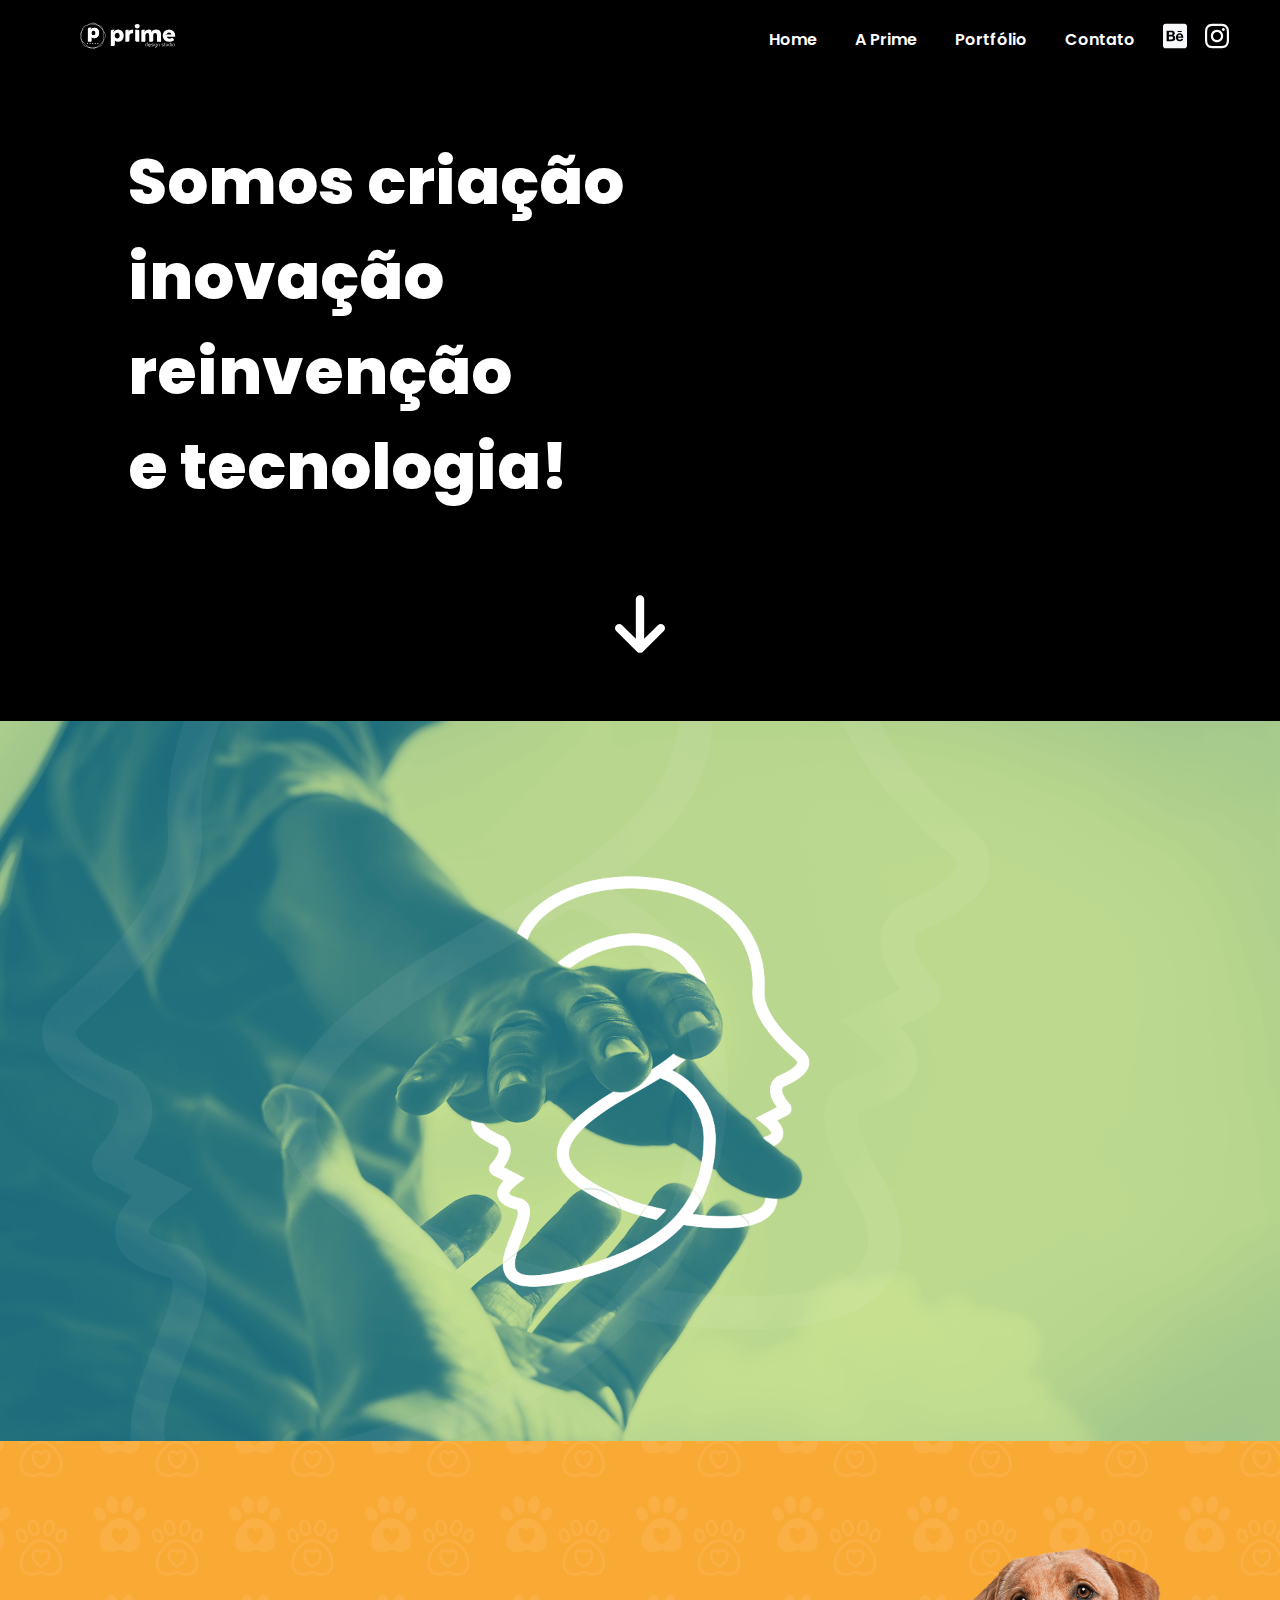
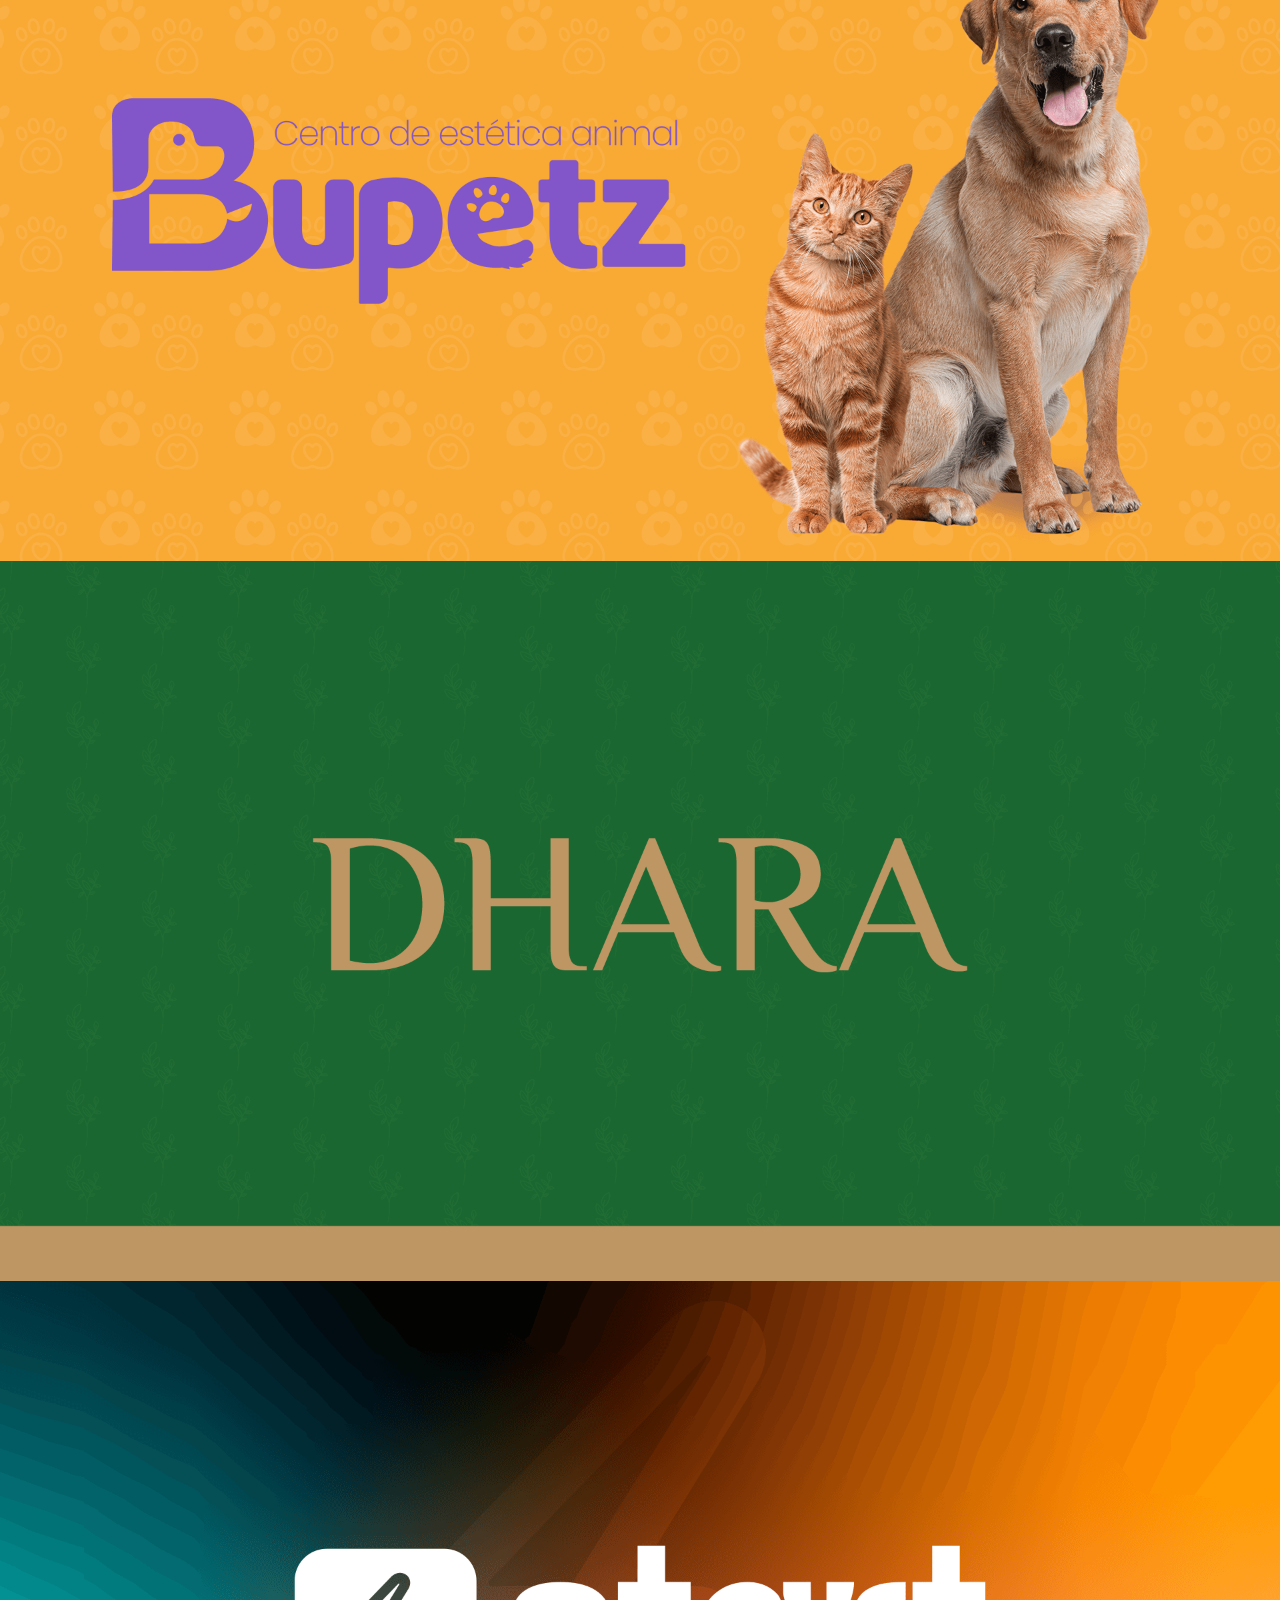
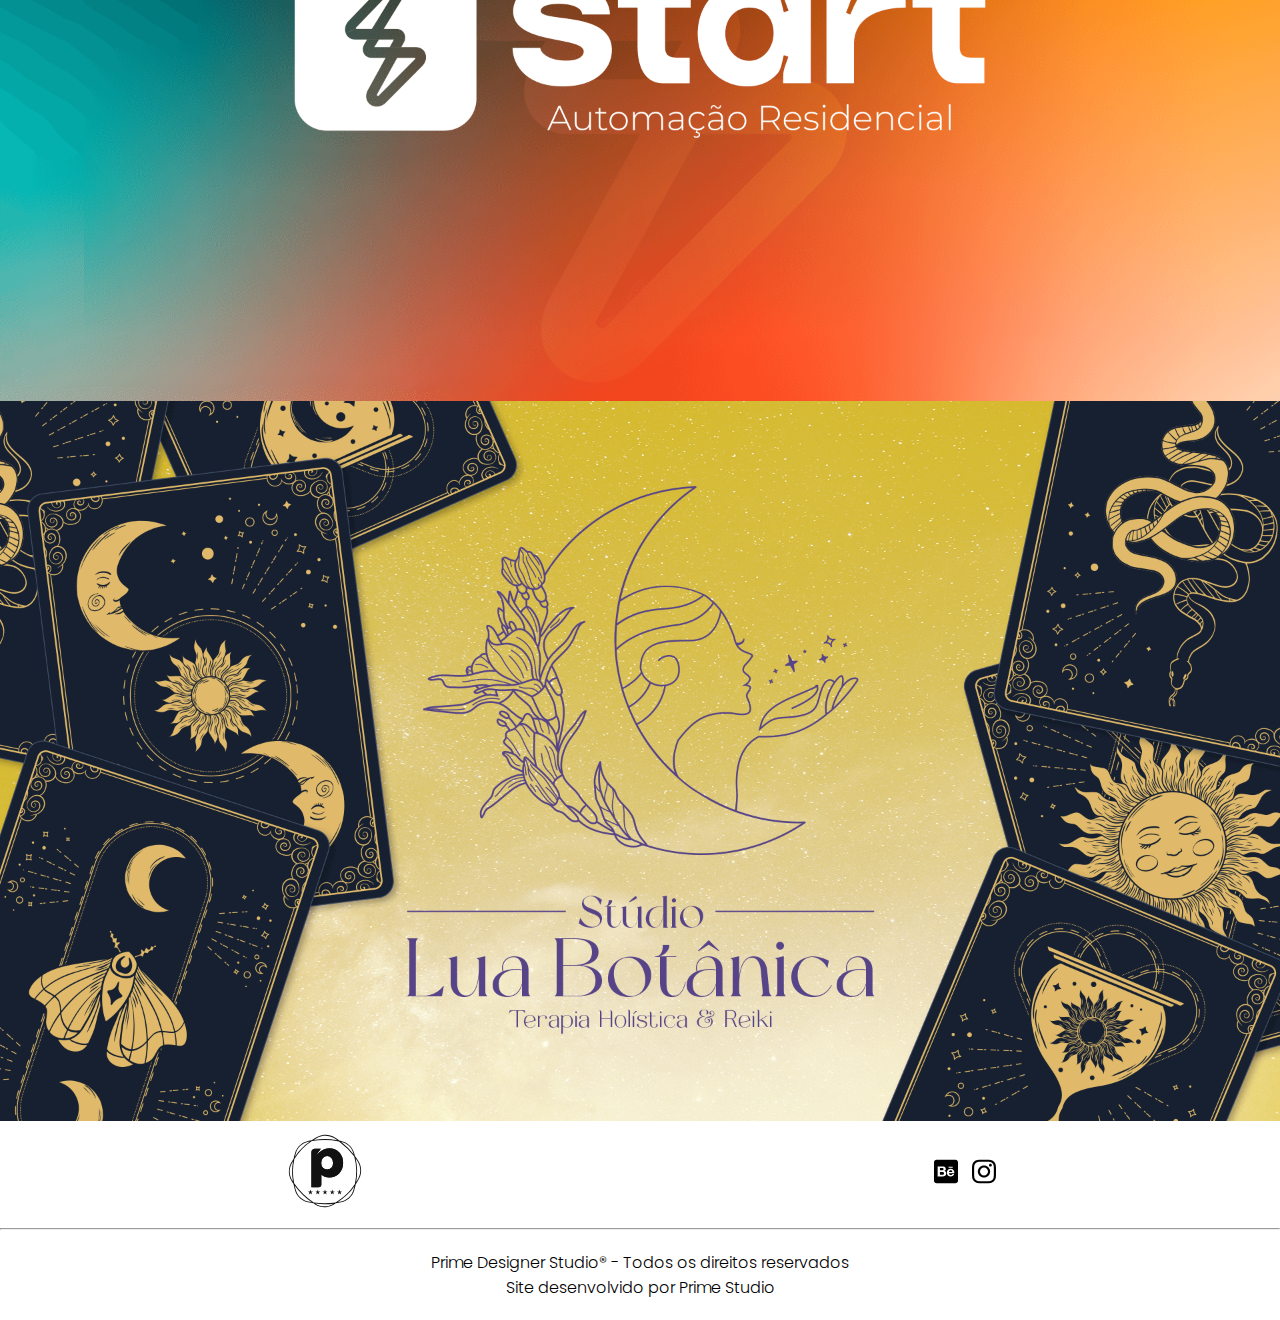
==== index.html @ 7d54ef8a "Commit | Configurando o site da Start e dhara" ====
<!DOCTYPE html>
<html lang="pt-br">
<head>
    <meta charset="UTF-8">
    <meta http-equiv="X-UA-Compatible" content="IE=edge">
    <meta name="viewport" content="width=device-width, initial-scale=1.0">
    <link rel="stylesheet" href="css/style.css">
    <link rel="stylesheet" href="css/fixed.css">
    <link rel="shortcut icon" href="img/icon/logo_footer.svg" type="image/x-icon">
    <script src="./js/main.js"></script>
    <title>Home | Prime Designer Studio</title>
    <meta name="description" content="Somos criação, inovação, reinvenção e tecnologia! Um estúdio focado em: Design, Identidade Visual, Gestão de Mídias Sociai">
</head>

    <body>
        <header>
            <nav class="navegation">
                <div class="logo_nav">
                    <img src="img/icon/logo_nav.svg" alt="Logo da Prime Studio">
                </div>
                <div class="nav_interacao">
                    <ul>
                        <a href="./index.html"><li>Home</li></a>
                        <a href="./pages/info.html"><li>A Prime</li></a>
                        <a href="#portifolio"><li>Portfólio</li></a>
                        <a href="./pages/contato.html"><li>Contato</li></a>
                        <a href="https://www.behance.net/somosprimedsgn" target="_blank"><img style="width: 1.5em;" class="icons_nav" src="img/icon/logo_behance.svg" alt="logo_behance"></a>
                        <a href="https://www.instagram.com/somosprimedsgn/" target="_blank"><img style="width: 1.5em;" class="icons_nav" src="img/icon/logo_instagram.svg" alt="logo_Instagram"></a>
                    </ul>
                </div>
            </nav>
    </header>

        <main>
            <section>
                <div class="main_apresetacao">
                    <div class="main_titulo">
                            <h1>Somos criação <br> inovação <br> reinvenção <br> e tecnologia!</h1>
                    </div>
                </div>
                <div class="arrow_main">
                    <img src="img/icon/seta_icon.svg" alt="seta">
                </div>
            </section>

            <section class="section_apresentacoes_main">
                <div class="section_img">
                    <a href="#portifolio"><span></span></a>
                    <img class="section_apresentacao" src="img/section_1.png" alt="">
                    <div class="overlay">
                       <a href="pages/projects/psicologa-project.html"><p>Erica Lima Psicologia</p></a>
                       <p style="text-align: center;">Saiba mais</p>
                    </div>
                </div>
                <div class="section_img">
                    <img class="section_apresentacao" src="img/section_2.png" alt="">
                    <div class="overlay">
                        <a href="pages/projects/bupetz-project.html"><p>Bupetz Pet-Shop</p></a>
                        <p style="text-align: center;">Saiba mais</p>
                    </div>
                </div>
                <div class="section_img">
                    <img class="section_apresentacao" src="img/section_3.png" alt="">
                    <div class="overlay">
                        <a href="pages/projects/dhara-project.html"><p>Dhara</p></a>
                        <p style="text-align: center;">Saiba mais</p>
                    </div>
                </div>
                <div class="section_img">
                    <img class="section_apresentacao" src="img/section_4.png" alt="">
                    <div class="overlay">
                        <a href="#"><p>Saiba mais</p></a>
                    </div>
                </div>
                <div class="section_img">
                    <img class="section_apresentacao" src="img/section_5.png" alt="">
                    <div class="overlay">
                        <a href="#"><p>Saiba mais</p></a>
                    </div>
                </div>
            </section>

        </main>

        <footer>
            <div class="selecao_footer">
                <div class="logo_footer">
                    <img src="img/icon/logo_footer.svg" alt="Logo Prime Designer Studio footer">
                </div>
                <div class="sociais_footer">
                    <a href="https://www.behance.net/somosprimedsgn" target="_blank"><img style="width: 1.5em;" class="icons_nav" src="img/icon/logo_behance_black.svg" alt="logo_behance"></a>
                    <a href="https://www.instagram.com/somosprimedsgn/" target="_blank"><img style="width: 1.5em;" class="icons_nav" src="img/icon/logo_instagram_black.svg" alt="logo_Instagram"></a>
                </div>
            </div>

        <hr>

            <div class="direitos">
                <p>Prime Designer Studio&reg; - Todos os direitos reservados</p>
                <p>Site desenvolvido por Prime Studio</p>
            </div>
        </footer>
    </body>
</html>
---- css/style.css ----
.main_apresetacao {
    display: flex;
    position: relative;
    min-width: 100%;
    height: 30vw;
    margin-top: 10%;
}

.main_titulo {
    display: inline-block;
    position: absolute;
    bottom: 20%; left: 10%;
}

.main_titulo h1{
    font-weight: var(--ultrabold-font-weigh);
    font-size: 4em;
}

.arrow_main {
    display: flex;
    width: 100%; height: auto;
    padding-bottom: 5%;
    justify-content: center;
}

.arrow_main img {
    transition: var(--main-transition-config);
    width: 50px;
}

.arrow_main img:hover {
    transition: var(--main-transition-config);
    transform: translateX(0) translateY(10%);
}

.section_apresentacoes_main {
    display: flex;
    justify-content: center;
    flex-direction: column;
}

.section_apresentacao {
    width: 100%;
    height: auto;
}

.section_img {
    position: relative;
}

.section_img img {
    display: block;
    margin: auto;
    width: 100%;
    height: auto;
    transition: filter 0.3s ease-in-out;
}

.overlay {
    position: absolute;
    top: 50%; left: 50%;
    transform: translate(-50%, -50%);
    padding: 10px;
    opacity: 0;
    transition: opacity 0.3s ease-in-out;
}

.overlay p {
    color: var(--main-color-font);
    font-size: 3em;
    font-weight: var(--bold-font-weigh);
    transition: opacity 0.3s ease-in-out, background-color 0.3s ease-in-out;
}

.section_img:hover .overlay {
    opacity: 1;
  }

.overlay a:hover p {
    transition: opacity 0.3s ease-in-out, background-color 0.3s ease-in-out;
    background: linear-gradient(to right, #000000, #000000);
    background-clip: text;
    -webkit-background-clip: text;
    -webkit-text-fill-color: transparent
}

.section_img:hover img {
    transition: var(--main-transition-config);
    filter: brightness(70%);
}
---- css/fixed.css ----
@import url('https://fonts.googleapis.com/css2?family=Poppins:wght@300;400;600;800&display=swap');


:root {
    --main-size-logo: 8vw;
    --main-transition-config: 300ms linear; 
    --main-font-weigh: 300;
    --medium-font-weigh: 400;
    --bold-font-weigh: 600;
    --ultrabold-font-weigh: 800;
    --paleta-roxo-color: #9a48e7;
    --main-color-font: #ffffff;
    --black-color-font: #000;
    --main-bg-color: #000;
    --white-bg-color:#ffffff;
}

* {
    font-family: 'Poppins', sans-serif;
    font-weight: var(--main-font-weigh);
    margin: 0; padding: 0;
    text-decoration: none;
    list-style: none;
    color: var(--main-color-font);
}

body {
    background-color: var(--main-bg-color);
}

nav {
    background-color: var(--main-bg-color);
}
    
footer {
    background-color: var(--white-bg-color);
}

.navegation {
    display: flex;
    justify-content: space-between;
    align-items: center;
    width: 100%;
}

.logo_nav {
    display: inline-block;
    text-align: center;
    width: 20vw;
}

.logo_nav img {
    width: var(--main-size-logo);
    padding: 20px;
    transition: var(--main-transition-config);
}

.logo_nav img:hover {
    transform: scale(1.1);
    transition: var(--main-transition-config);
}

.nav_interacao {
    display: inline-block;
    min-width: 20vw;
    padding-right: 4%;
}

.nav_interacao ul{
    display: flex;
    font-weight: var(--bold-font-weigh);
    gap: 18px;
    justify-content: left;
    align-items: center;
    text-align: center;
}

.nav_interacao ul li {
    padding: 10px;
    font-weight: var(--bold-font-weigh);
    transition: var(--main-transition-config);
}

.nav_interacao ul li:hover {
    transition: var(--main-transition-config);
    color: var(--paleta-roxo-color);
    border-bottom-style: solid;
    border-radius: 5px;
    border-color: var(--white-bg-color);
    border-width: 4px;
}

.icons_nav {
    transition: var(--main-transition-config);
}

.icons_nav:hover {
    transition: var(--main-transition-config);
    filter: brightness(80%);
    transform: scale(1.1);
}

.selecao_footer {
    display: flex;
    width: 100%;
    justify-content: space-around;
    align-items: center;
}

.sociais_footer {
    display: flex;
    gap: 14px;
    padding: 10px;
}

.logo_footer img {
    transition: var(--main-transition-config);
    width: 100px;
}

.logo_footer img:hover {
    scale: 1.1;
    transition: var(--main-transition-config);
}

.direitos {
    display: flex;
    padding: 20px;
    flex-direction: column;

}

.direitos p {
    color: var(--black-color-font);
    text-align: center;
}
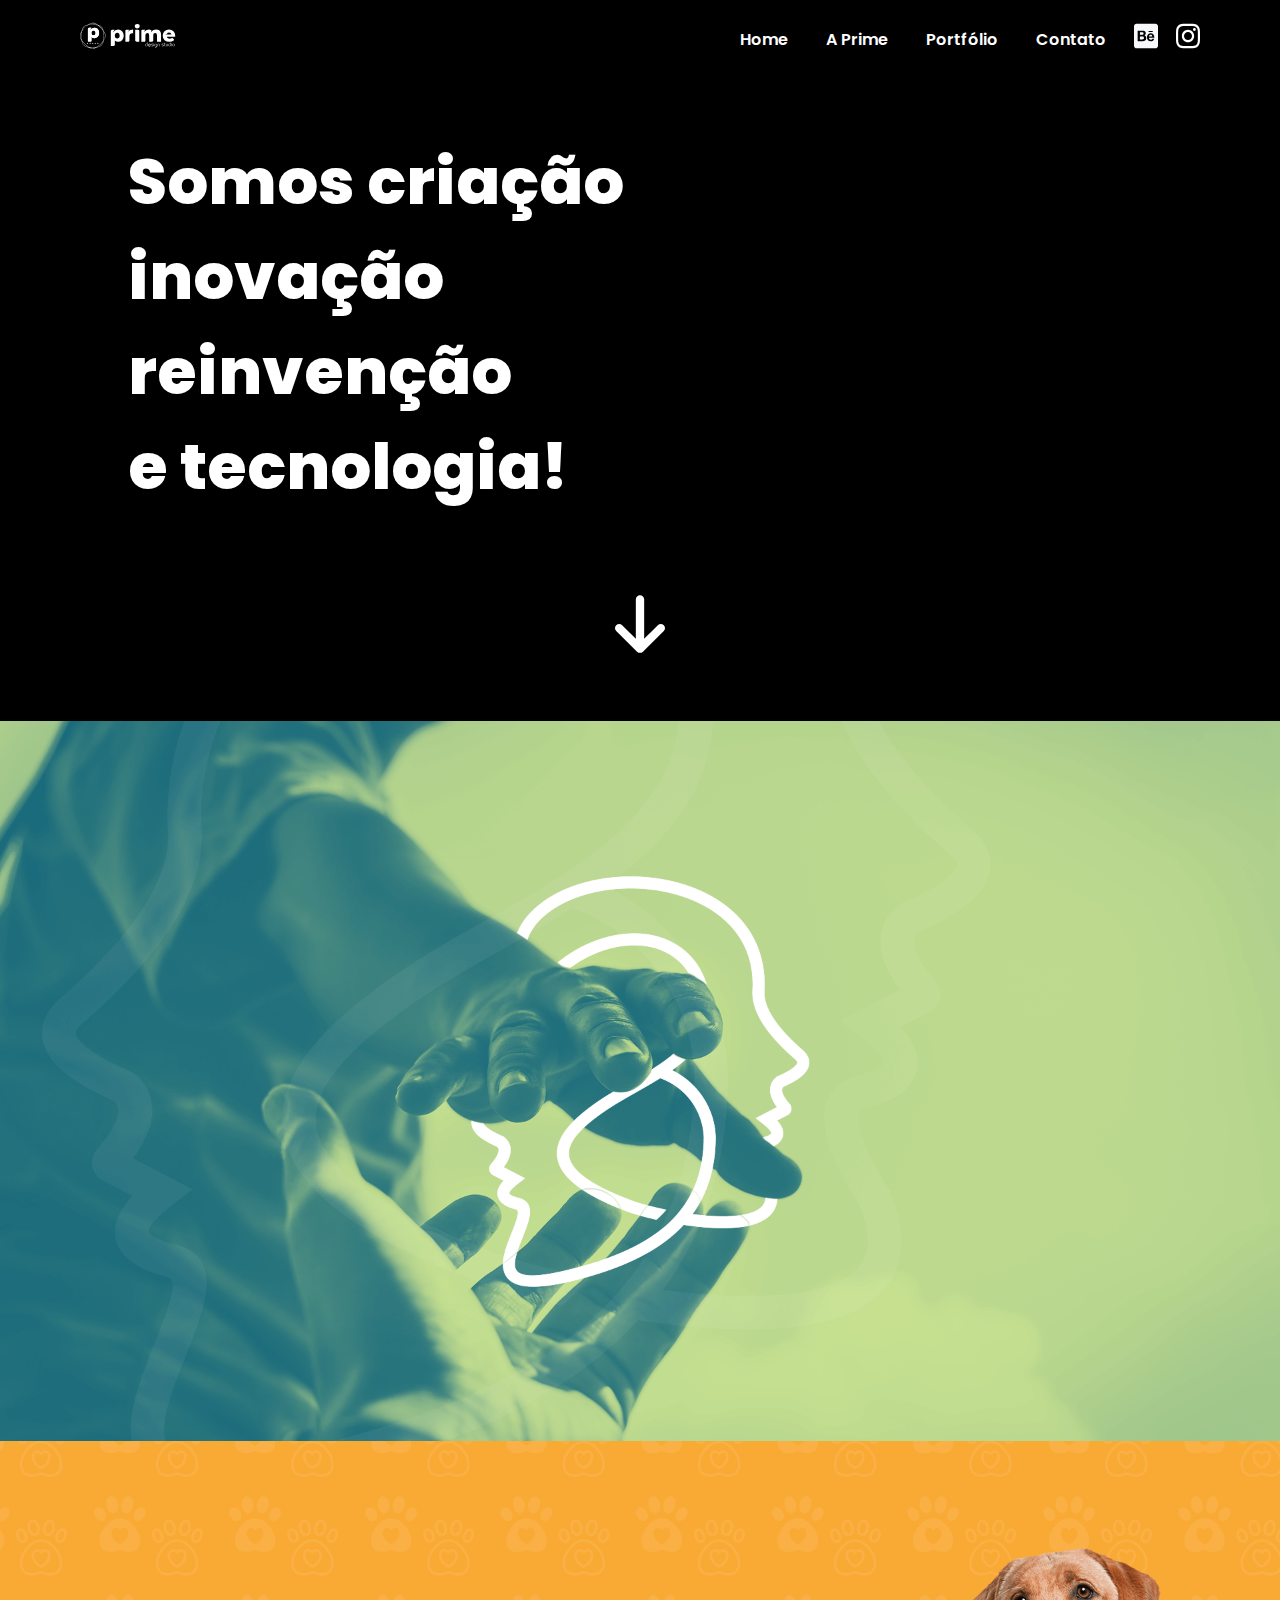
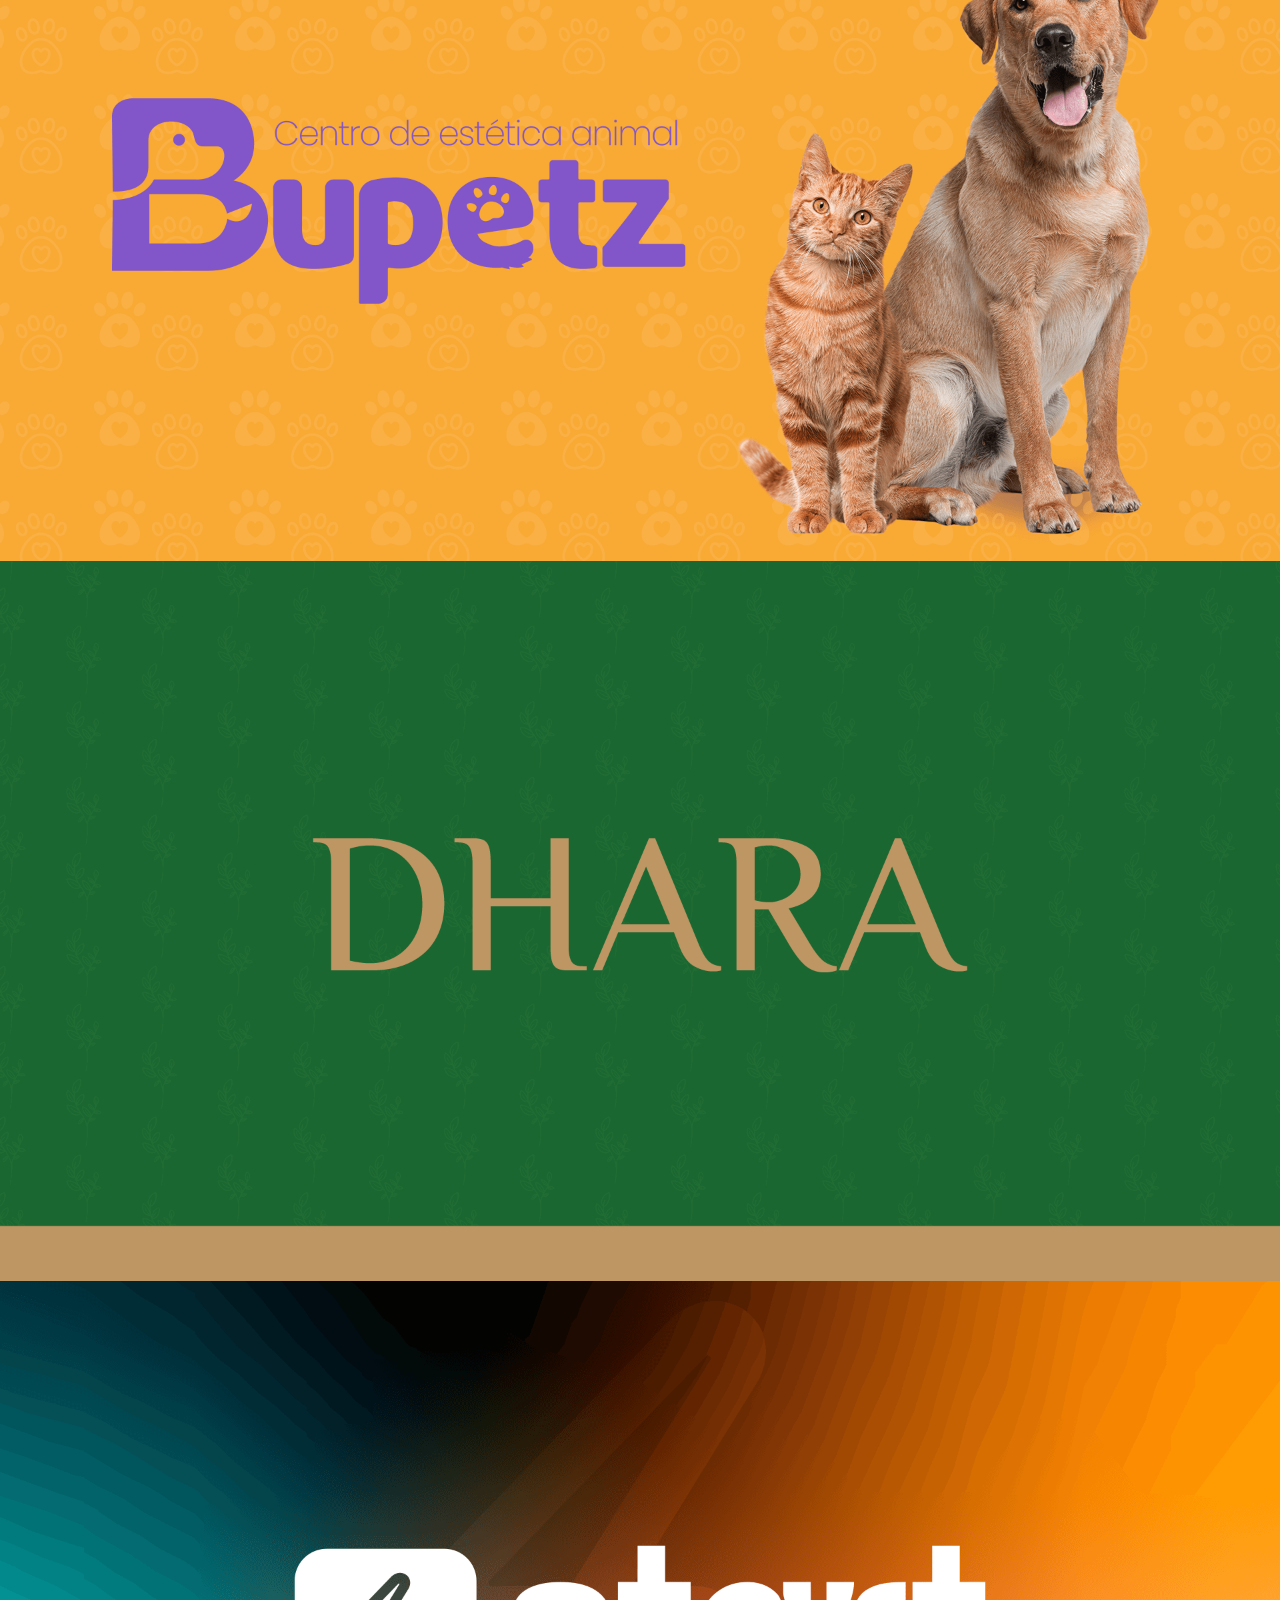
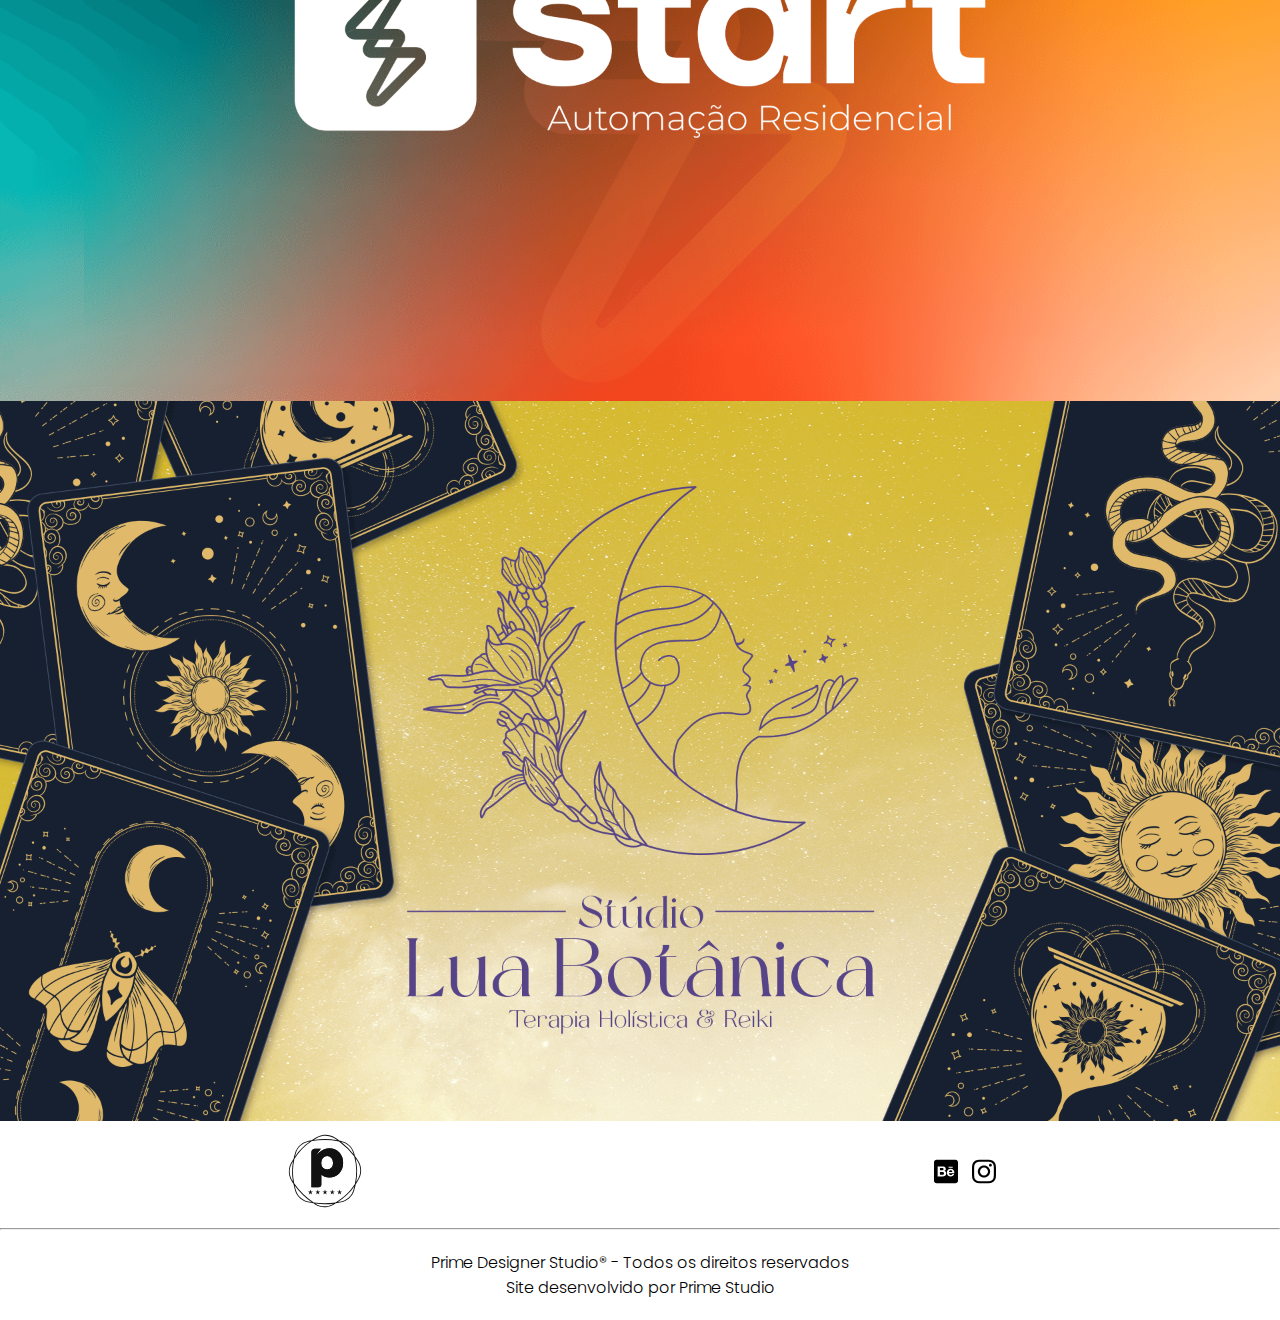
==== commit 7634aa08: "Commit | Finalizando o menu hamburguer." ====
--- a/index.html
+++ b/index.html
@@ -4,6 +4,7 @@
     <meta charset="UTF-8">
     <meta http-equiv="X-UA-Compatible" content="IE=edge">
     <meta name="viewport" content="width=device-width, initial-scale=1.0">
+    <meta http-equiv="Content-Security-Policy" content="frame-ancestors 'self';">
     <link rel="stylesheet" href="css/style.css">
     <link rel="stylesheet" href="css/fixed.css">
     <link rel="shortcut icon" href="img/icon/logo_footer.svg" type="image/x-icon">
@@ -13,20 +14,23 @@
 </head>
 
     <body>
-        <header>
-            <nav class="navegation">
-                <div class="logo_nav">
-                    <img src="img/icon/logo_nav.svg" alt="Logo da Prime Studio">
-                </div>
-                <div class="nav_interacao">
-                    <ul>
-                        <a href="./index.html"><li>Home</li></a>
-                        <a href="./pages/info.html"><li>A Prime</li></a>
-                        <a href="#portifolio"><li>Portfólio</li></a>
-                        <a href="./pages/contato.html"><li>Contato</li></a>
-                        <a href="https://www.behance.net/somosprimedsgn" target="_blank"><img style="width: 1.5em;" class="icons_nav" src="img/icon/logo_behance.svg" alt="logo_behance"></a>
-                        <a href="https://www.instagram.com/somosprimedsgn/" target="_blank"><img style="width: 1.5em;" class="icons_nav" src="img/icon/logo_instagram.svg" alt="logo_Instagram"></a>
-                    </ul>
+        <header class="navegation">
+            <div class="logo_nav">
+                 <img src="img/icon/logo_nav.svg" alt="Logo da Prime Studio">
+            </div>
+            <div class="hamburguer_menu">
+                <img  id="icon_navegation" src="img/icon/Icon_menu.svg" alt="Icone Menu" onclick="click_menu()">
+            </div>
+                <nav>
+                    <div class="nav_interacao" id="options">
+                        <ul>
+                            <a href="index.html"><li>Home</li></a>
+                            <a href="pages/info.html"><li>A Prime</li></a>
+                            <a href="#portifolio"><li>Portfólio</li></a>
+                            <a href="pages/contato.html"><li>Contato</li></a>
+                            <a href="https://www.behance.net/somosprimedsgn" target="_blank"><img style="width: 1.5em;" class="icons_nav" src="img/icon/logo_behance.svg" alt="logo_behance"></a>
+                            <a href="https://www.instagram.com/somosprimedsgn/" target="_blank"><img style="width: 1.5em;" class="icons_nav" src="img/icon/logo_instagram.svg" alt="logo_Instagram"></a>
+                        </ul>
                 </div>
             </nav>
     </header>
@@ -45,37 +49,38 @@
 
             <section class="section_apresentacoes_main">
                 <div class="section_img">
-                    <a href="#portifolio"><span></span></a>
-                    <img class="section_apresentacao" src="img/section_1.png" alt="">
+                    <img id="portifolio" class="section_apresentacao" src="img/section_1.png" alt="">
                     <div class="overlay">
-                       <a href="pages/projects/psicologa-project.html"><p>Erica Lima Psicologia</p></a>
-                       <p style="text-align: center;">Saiba mais</p>
+                       <p>Erica Lima Psicologia</p>
+                       <a href="pages/projects/psicologa-project.html" class="sub_text_portifolio"><p>Saiba mais</p></a>
                     </div>
                 </div>
                 <div class="section_img">
                     <img class="section_apresentacao" src="img/section_2.png" alt="">
                     <div class="overlay">
-                        <a href="pages/projects/bupetz-project.html"><p>Bupetz Pet-Shop</p></a>
-                        <p style="text-align: center;">Saiba mais</p>
+                        <p>Bupetz Pet-Shop</p>
+                        <a href="pages/projects/bupetz-project.html" class="sub_text_portifolio"><p>Saiba mais</p></a>
                     </div>
                 </div>
                 <div class="section_img">
                     <img class="section_apresentacao" src="img/section_3.png" alt="">
                     <div class="overlay">
-                        <a href="pages/projects/dhara-project.html"><p>Dhara</p></a>
-                        <p style="text-align: center;">Saiba mais</p>
+                        <p>Dhara</p></a>
+                        <a href="pages/projects/dhara-project.html" class="sub_text_portifolio"><p>Saiba mais</p></a>
                     </div>
                 </div>
                 <div class="section_img">
                     <img class="section_apresentacao" src="img/section_4.png" alt="">
                     <div class="overlay">
-                        <a href="#"><p>Saiba mais</p></a>
+                        <p>Starts automação residencial</p>
+                        <a href="pages/projects/start-project.html" class="sub_text_portifolio"><p>Saiba mais</p></a>
                     </div>
                 </div>
                 <div class="section_img">
                     <img class="section_apresentacao" src="img/section_5.png" alt="">
                     <div class="overlay">
-                        <a href="#"><p>Saiba mais</p></a>
+                        <p>Studio Lua Botânica</p>
+                        <a href="pages/projects/botanica-project.html" class="sub_text_portifolio"> <p>Saiba mais</p> </a>
                     </div>
                 </div>
             </section>
@@ -100,5 +105,7 @@
                 <p>Site desenvolvido por Prime Studio</p>
             </div>
         </footer>
+        <script src="js/block_ifarmes.js"></script>
+        <script src="js/menu.js"></script>
     </body>
 </html>--- a/css/style.css
+++ b/css/style.css
@@ -68,9 +68,15 @@
 
 .overlay p {
     color: var(--main-color-font);
+    text-align: center;
     font-size: 3em;
     font-weight: var(--bold-font-weigh);
     transition: opacity 0.3s ease-in-out, background-color 0.3s ease-in-out;
+}
+
+.sub_text_portifolio p{
+    text-align: center;
+    font-size: 1.2em;
 }
 
 .section_img:hover .overlay {
@@ -88,4 +94,64 @@
 .section_img:hover img {
     transition: var(--main-transition-config);
     filter: brightness(70%);
+}
+
+@media only screen and (min-width: 200px) and (max-width: 601px){
+    .main_titulo h1 {
+        font-size: 1.2em;
+    }
+
+    .main_titulo {
+        bottom: 20%;
+    }
+
+    .overlay p {
+        font-size: 1em;
+    }
+
+    .arrow_main img {
+        transition: var(--main-transition-config);
+        width: 20px;
+    }
+
+}
+
+@media only screen and (min-width: 600px) and (max-width: 768px){
+    .main_titulo h1 {
+        font-size: 1.7em;
+    }
+
+    .main_titulo {
+        bottom: 10%;
+    }
+
+    .overlay p {
+        font-size: 1.5em;
+    }
+
+    .arrow_main img {
+        transition: var(--main-transition-config);
+        width: 20px;
+    }
+
+}
+
+@media only screen and (min-width: 768px) and (max-width:  992px) {
+    .main_titulo h1 {
+        font-size: 2.4em;
+    }
+
+    .overlay p {
+        font-size: 1.6em;
+    }
+}
+
+@media only screen and (min-width: 992px) and (max-width: 1200px) {
+    .main_titulo h1 {
+        font-size: 2.5em;
+    }
+
+    .overlay p {
+        font-size: 2em;
+    }
 }--- a/css/fixed.css
+++ b/css/fixed.css
@@ -1,5 +1,4 @@
 @import url('https://fonts.googleapis.com/css2?family=Poppins:wght@300;400;600;800&display=swap');
-
 
 :root {
     --main-size-logo: 8vw;
@@ -28,7 +27,7 @@
     background-color: var(--main-bg-color);
 }
 
-nav {
+header {
     background-color: var(--main-bg-color);
 }
     
@@ -38,15 +37,16 @@
 
 .navegation {
     display: flex;
+    position: relative;
     justify-content: space-between;
     align-items: center;
     width: 100%;
 }
 
 .logo_nav {
-    display: inline-block;
+    display: block;
     text-align: center;
-    width: 20vw;
+    width: 20%;
 }
 
 .logo_nav img {
@@ -62,8 +62,8 @@
 
 .nav_interacao {
     display: inline-block;
+    width: 550px;
     min-width: 20vw;
-    padding-right: 4%;
 }
 
 .nav_interacao ul{
@@ -94,6 +94,17 @@
     transition: var(--main-transition-config);
 }
 
+#icon_navegation {
+    display: none;
+    margin: 14px;
+    width: 40px;
+    margin-right: 30px;
+}
+
+#icon_navegation:hover{
+    cursor: pointer;
+}
+
 .icons_nav:hover {
     transition: var(--main-transition-config);
     filter: brightness(80%);
@@ -134,3 +145,121 @@
     color: var(--black-color-font);
     text-align: center;
 }
+
+body::-webkit-scrollbar {
+    width: 14px;
+}
+
+body::-webkit-scrollbar-track {
+    background: rgb(0, 0, 0);        /* color of the tracking area */
+}
+
+body::-webkit-scrollbar-thumb {
+    background-color: #6f6f6f;
+    border-radius: 20px;
+    border: 1px solid #2c2c2c64;
+}
+
+@media only screen and (min-width: 200px) and (max-width: 601px) {
+    .logo_nav img {
+        width: 100px;
+    }
+
+    .nav_interacao {
+        display: none;
+    }
+
+    .nav_interacao {
+        display: none;
+        position: absolute;
+        background-color: none;
+        background-color: #212121;
+        top: 70px;
+        left: 0;
+        width: 100%;
+    }
+
+    .nav_interacao ul{
+        display: flex;
+        justify-content: center;
+        padding: 10px 0;
+    }
+
+    #icon_navegation {
+        display: block;
+        position: absolute;
+        width: 40px;
+        right: 0;
+        top: 0;
+    }
+
+    .logo_footer img {
+        width: 50px;
+    }
+
+    .direitos p {
+        font-size: 0.8em;
+    }
+
+}
+
+@media only screen and (min-width: 600px) and (max-width: 768px) {
+
+    .logo_nav img {
+        width: 100px;
+    }
+
+    #icon_navegation {
+        display: block;
+        position: absolute;
+        right: 0;
+        top: 0;
+    }
+
+    .nav_interacao {
+        display: none;
+        position: absolute;
+        background-color: none;
+        background-color: #212121;
+        top: 70px;
+        left: 0;
+        width: 100%;
+    }
+
+    .nav_interacao ul{
+        display: flex;
+        justify-content: center;
+        padding: 14px 0;
+    }
+
+    .logo_footer img {
+        width: 50px;
+    }
+
+    .direitos p {
+        font-size: 0.8em;
+    }
+    
+}
+
+@media only screen and (min-width: 768px) and (max-width: 992px) {
+    .material-symbols-outlined {
+        display: none;
+    }
+    
+    .nav_interacao {
+        width: 480px;
+    }
+
+    .logo_nav img {
+        width: 110px;
+    }
+
+    .logo_footer img {
+        width: 75px;
+    }
+
+    .direitos p {
+        font-size: 0.8em;
+    }
+}
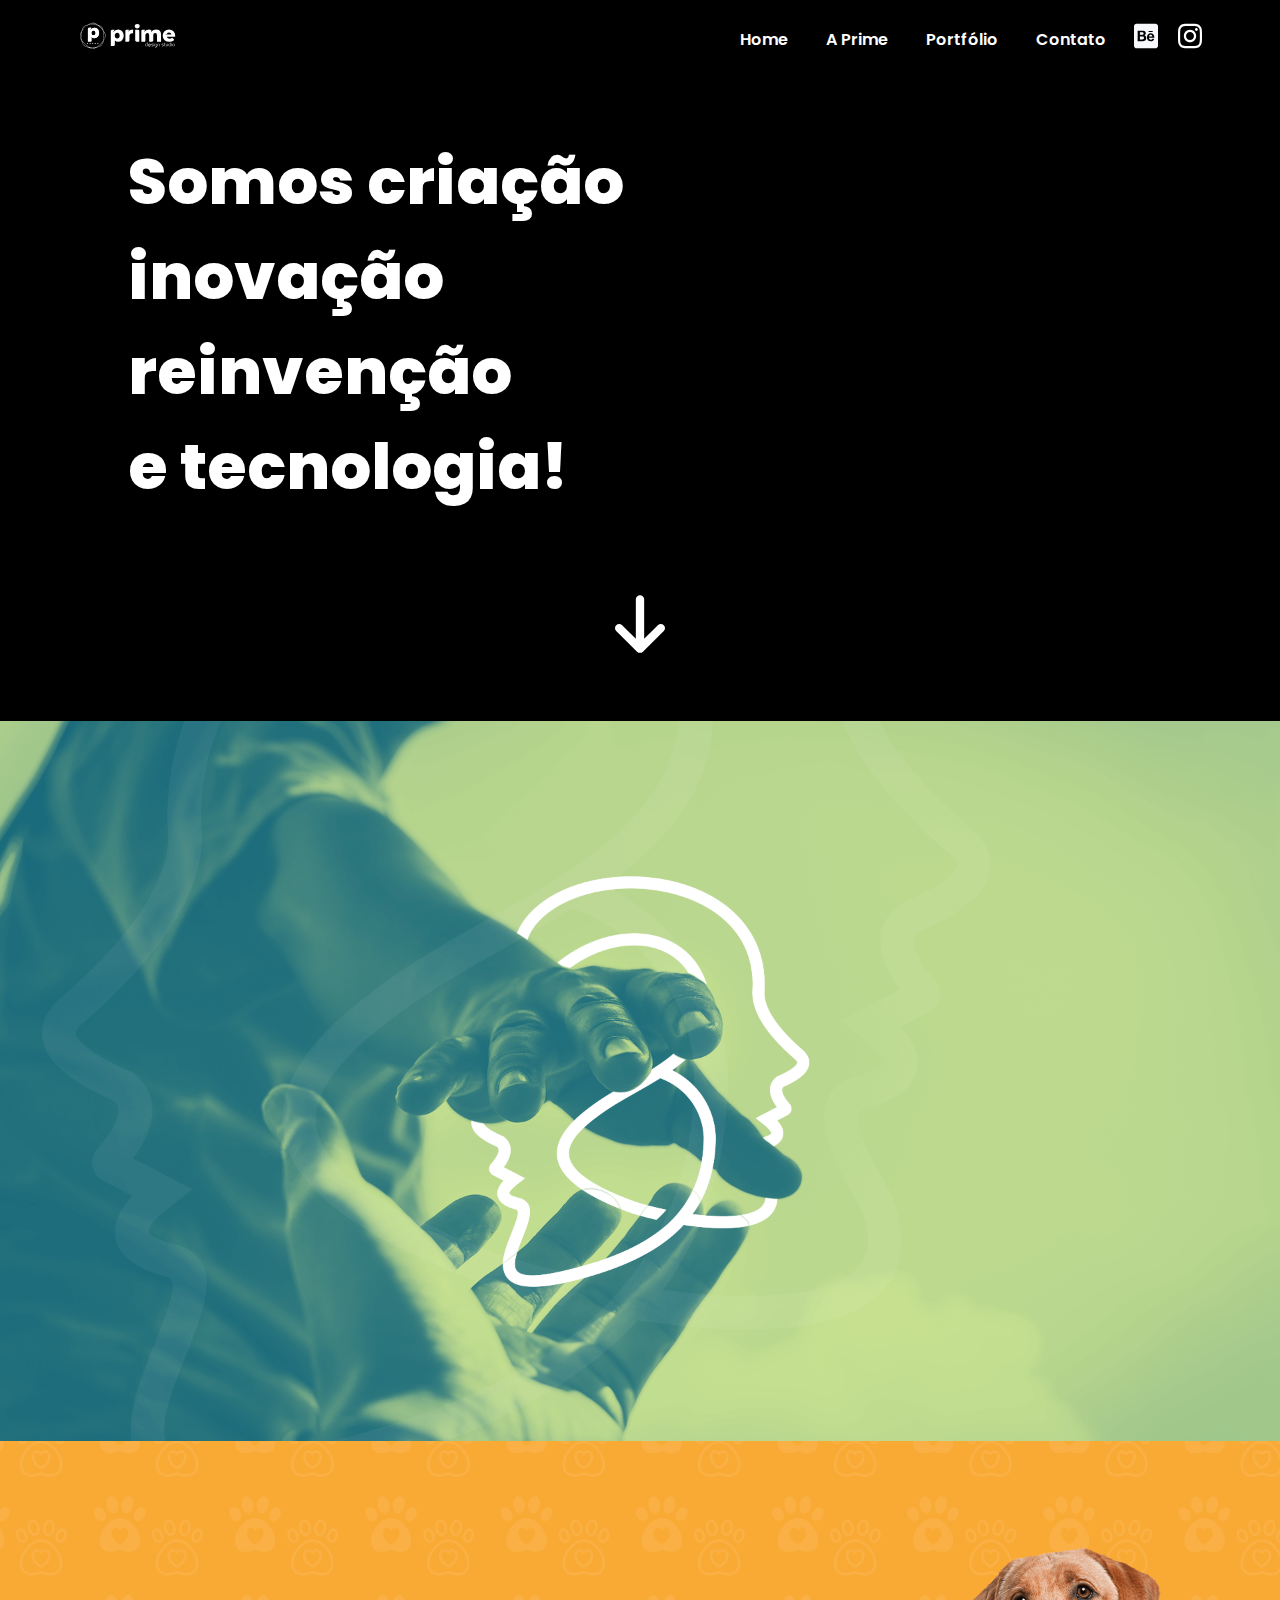
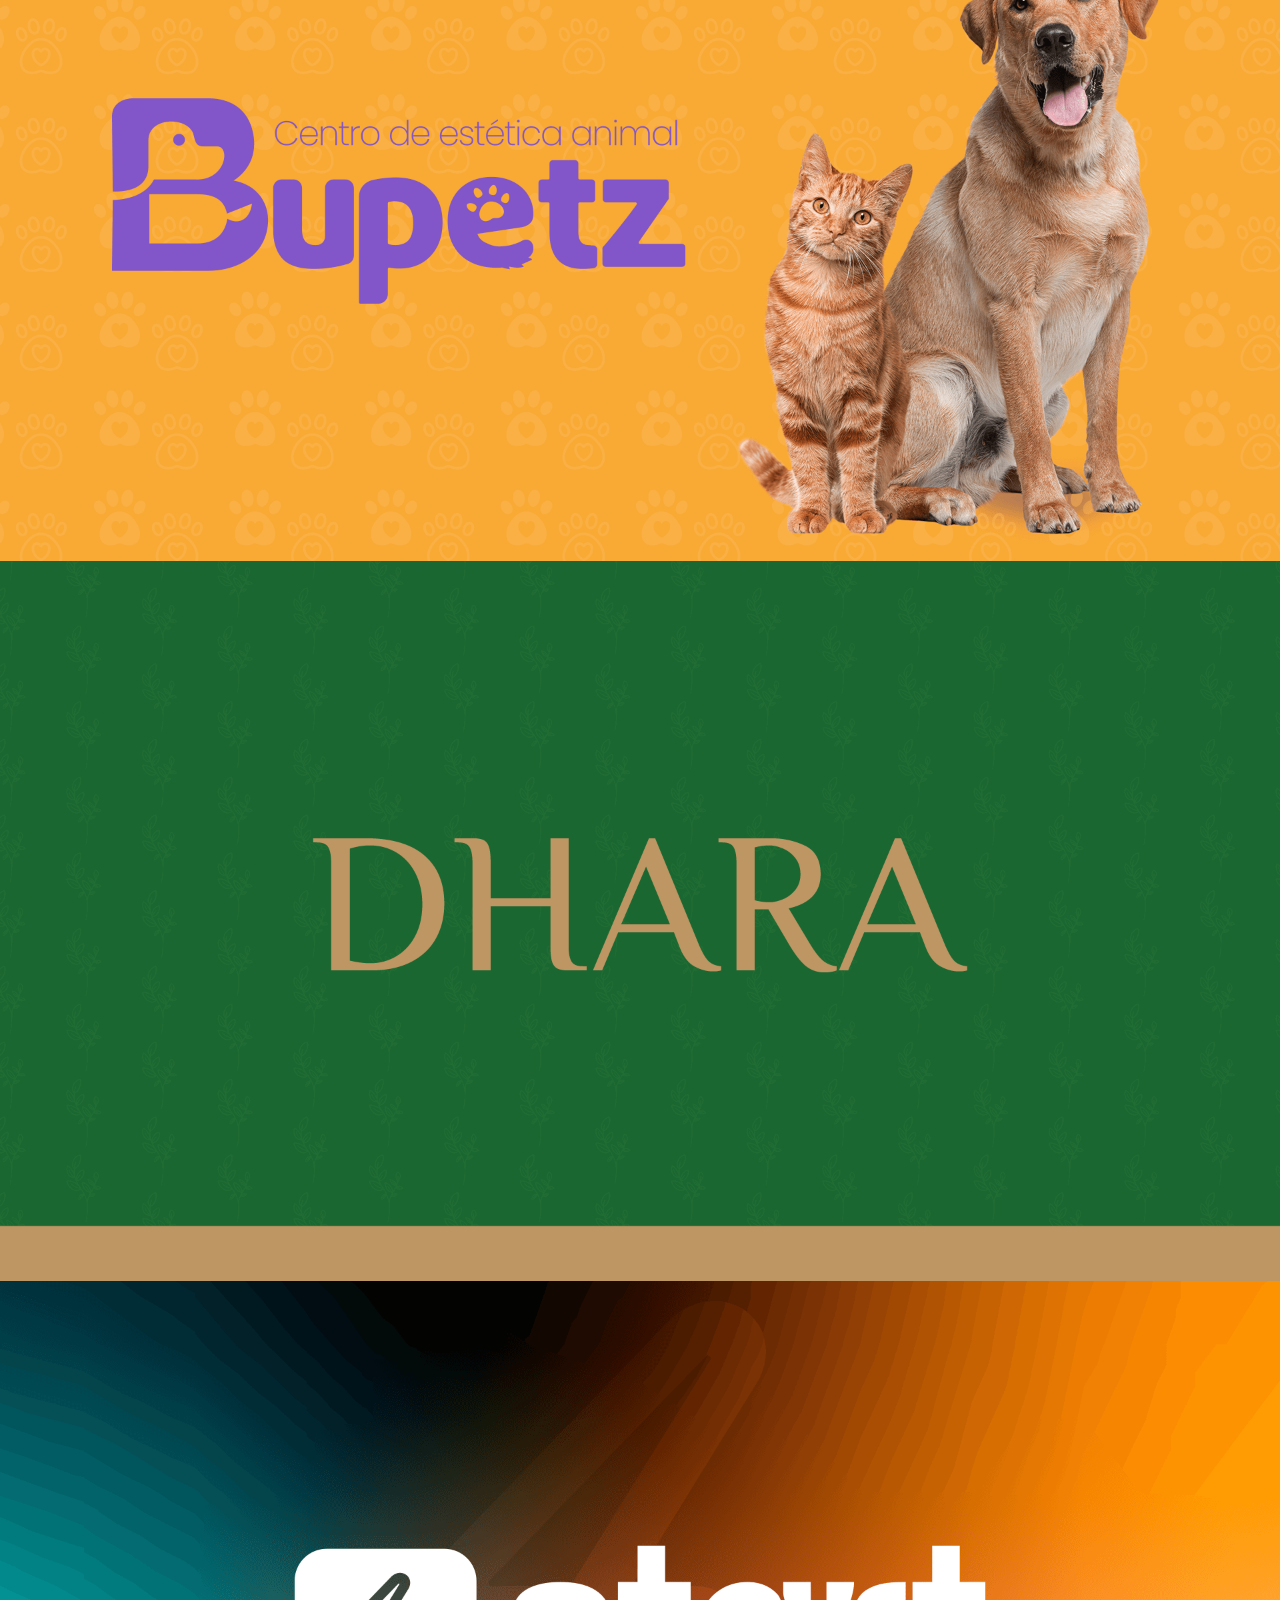
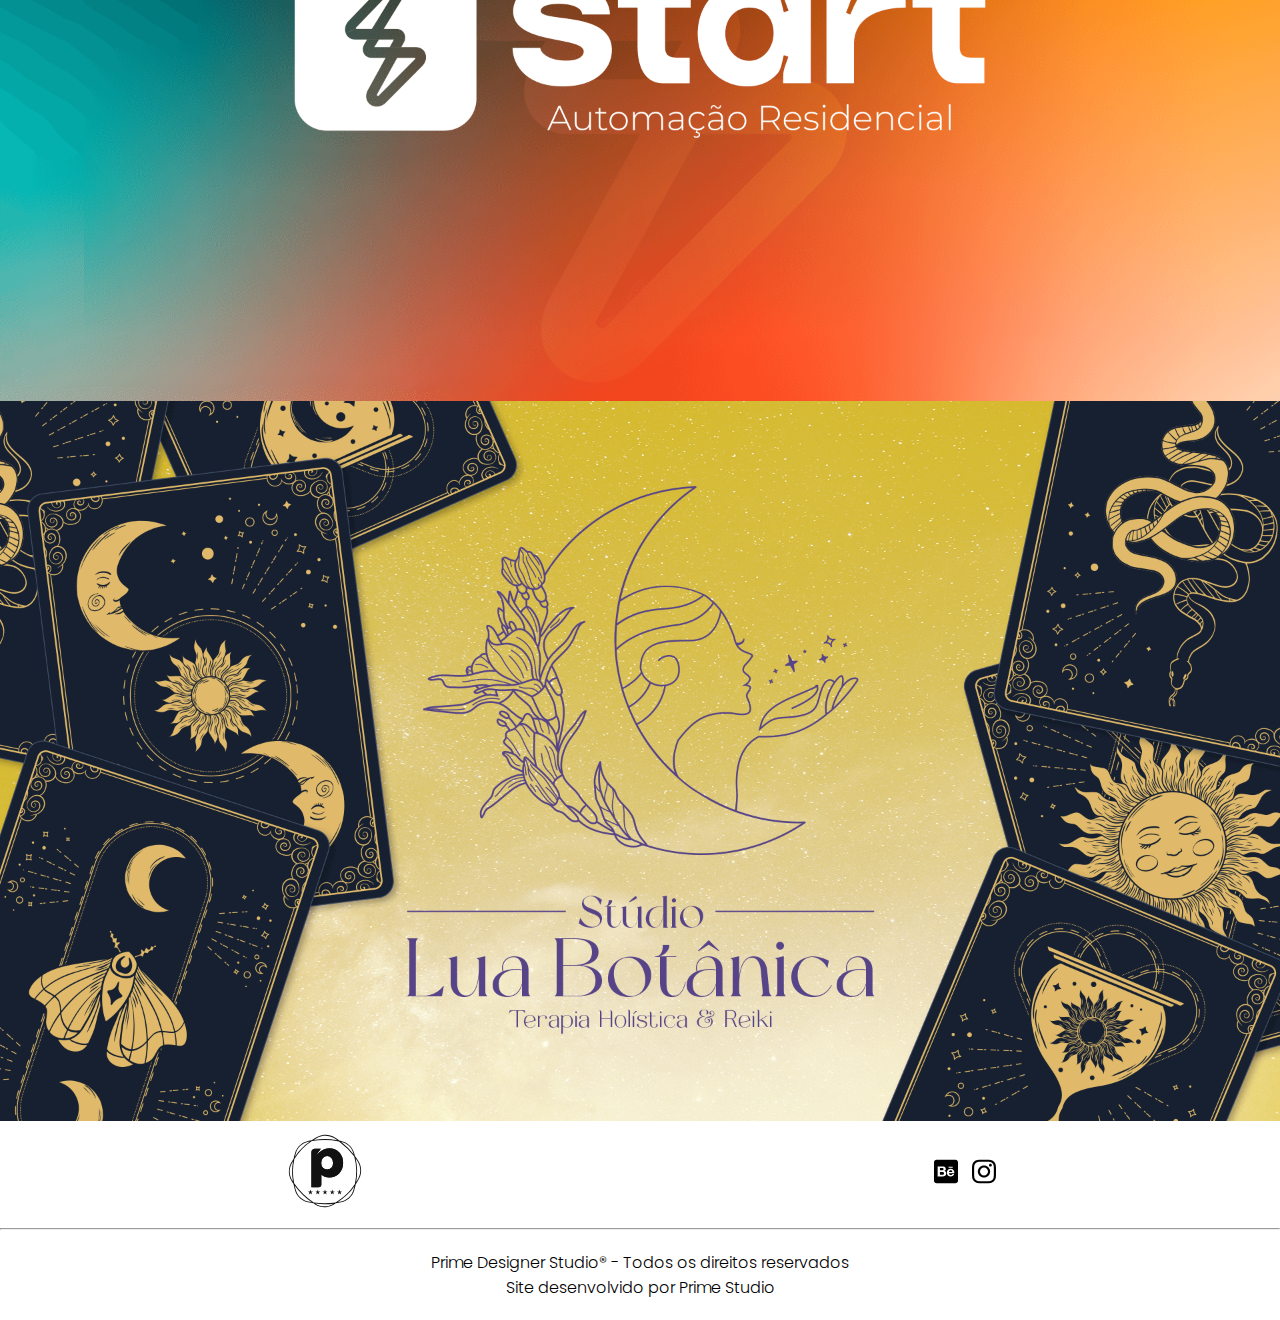
==== commit 73d6b147: "Commit | Adicionando menu em todas as paginas" ====
--- a/index.html
+++ b/index.html
@@ -13,7 +13,7 @@
     <meta name="description" content="Somos criação, inovação, reinvenção e tecnologia! Um estúdio focado em: Design, Identidade Visual, Gestão de Mídias Sociai">
 </head>
 
-    <body>
+    <body onresize="new_windows()">
         <header class="navegation">
             <div class="logo_nav">
                  <img src="img/icon/logo_nav.svg" alt="Logo da Prime Studio">
@@ -21,6 +21,7 @@
             <div class="hamburguer_menu">
                 <img  id="icon_navegation" src="img/icon/Icon_menu.svg" alt="Icone Menu" onclick="click_menu()">
             </div>
+            
                 <nav>
                     <div class="nav_interacao" id="options">
                         <ul>
@@ -28,8 +29,10 @@
                             <a href="pages/info.html"><li>A Prime</li></a>
                             <a href="#portifolio"><li>Portfólio</li></a>
                             <a href="pages/contato.html"><li>Contato</li></a>
-                            <a href="https://www.behance.net/somosprimedsgn" target="_blank"><img style="width: 1.5em;" class="icons_nav" src="img/icon/logo_behance.svg" alt="logo_behance"></a>
-                            <a href="https://www.instagram.com/somosprimedsgn/" target="_blank"><img style="width: 1.5em;" class="icons_nav" src="img/icon/logo_instagram.svg" alt="logo_Instagram"></a>
+                            <div id="img_redes_sociais">
+                                <a href="https://www.behance.net/somosprimedsgn" target="_blank"><img style="width: 1.5em;" class="icons_nav" src="img/icon/logo_behance.svg" alt="logo_behance"></a>
+                                <a href="https://www.instagram.com/somosprimedsgn/" target="_blank"><img style="width: 1.5em;" class="icons_nav" src="img/icon/logo_instagram.svg" alt="logo_Instagram"></a>
+                            </div>
                         </ul>
                 </div>
             </nav>
--- a/css/style.css
+++ b/css/style.css
@@ -1,6 +1,7 @@
 .main_apresetacao {
     display: flex;
     position: relative;
+    z-index: -1;
     min-width: 100%;
     height: 30vw;
     margin-top: 10%;
@@ -97,12 +98,17 @@
 }
 
 @media only screen and (min-width: 200px) and (max-width: 601px){
+    .main_apresetacao {
+        height: 44vw;
+    }
+    
+    
     .main_titulo h1 {
         font-size: 1.2em;
     }
 
     .main_titulo {
-        bottom: 20%;
+        bottom: 30%;
     }
 
     .overlay p {
@@ -122,7 +128,7 @@
     }
 
     .main_titulo {
-        bottom: 10%;
+        bottom: 50%;
     }
 
     .overlay p {
--- a/css/fixed.css
+++ b/css/fixed.css
@@ -61,7 +61,8 @@
 }
 
 .nav_interacao {
-    display: inline-block;
+    display: block;
+    z-index: 1;
     width: 550px;
     min-width: 20vw;
 }
@@ -105,6 +106,11 @@
     cursor: pointer;
 }
 
+#img_redes_sociais {
+    display: flex;
+    gap: 20px;
+}
+
 .icons_nav:hover {
     transition: var(--main-transition-config);
     filter: brightness(80%);
@@ -171,18 +177,37 @@
 
     .nav_interacao {
         display: none;
+        z-index: 9;
         position: absolute;
         background-color: none;
-        background-color: #212121;
+        background-color: #171717;
         top: 70px;
-        left: 0;
-        width: 100%;
-    }
-
+        height: 380px;
+        right: 0;
+        width: 50%;
+    }
+    
     .nav_interacao ul{
         display: flex;
+        flex-direction: column;
         justify-content: center;
+        width: 100%;
         padding: 10px 0;
+    }
+
+    .nav_interacao ul a li{
+        padding: 20px;
+    }
+
+    #img_redes_sociais{
+        display: flex;
+        width: 100%;
+        justify-content: center;
+        gap: 30px;
+    }
+
+    #img_redes_sociais a img {
+        padding: 10px;
     }
 
     #icon_navegation {
@@ -203,63 +228,78 @@
 
 }
 
-@media only screen and (min-width: 600px) and (max-width: 768px) {
+@media only screen and (min-width: 602px) and (max-width: 768px) {
 
     .logo_nav img {
-        width: 100px;
+        width: 150px;
     }
 
     #icon_navegation {
         display: block;
         position: absolute;
+        width: 40px;
         right: 0;
         top: 0;
     }
 
     .nav_interacao {
         display: none;
+        z-index: 9;
         position: absolute;
         background-color: none;
-        background-color: #212121;
+        background-color: #171717;
         top: 70px;
-        left: 0;
-        width: 100%;
-    }
-
+        height: 430px;
+        right: 0;
+        width: 50%;
+    }
+    
     .nav_interacao ul{
         display: flex;
+        flex-direction: column;
         justify-content: center;
-        padding: 14px 0;
+        width: 100%;
+        padding: 10px 0;
+    }
+
+    .nav_interacao ul a li{
+        padding: 20px;
+    }
+    
+    #img_redes_sociais{
+        display: flex;
+        width: 100%;
+        justify-content: center;
+        gap: 100px;
+    }
+
+    #img_redes_sociais a img {
+        padding: 14px;
+    }
+
+    .nav_interacao {
+        display: inline;
     }
 
     .logo_footer img {
         width: 50px;
     }
 
-    .direitos p {
-        font-size: 0.8em;
-    }
-    
-}
-
-@media only screen and (min-width: 768px) and (max-width: 992px) {
-    .material-symbols-outlined {
+    
+}
+
+@media only screen and (min-width: 769px) and (max-width: 1200px) {
+    
+    .logo_nav img {
+        width: 100px;
+    }
+
+    #icon_navegation {
         display: none;
     }
-    
-    .nav_interacao {
-        width: 480px;
-    }
-
-    .logo_nav img {
-        width: 110px;
-    }
-
-    .logo_footer img {
-        width: 75px;
-    }
-
-    .direitos p {
-        font-size: 0.8em;
-    }
-}
+
+    .nav_interacao {
+        display: block;
+        width: 490px;
+    }
+}
